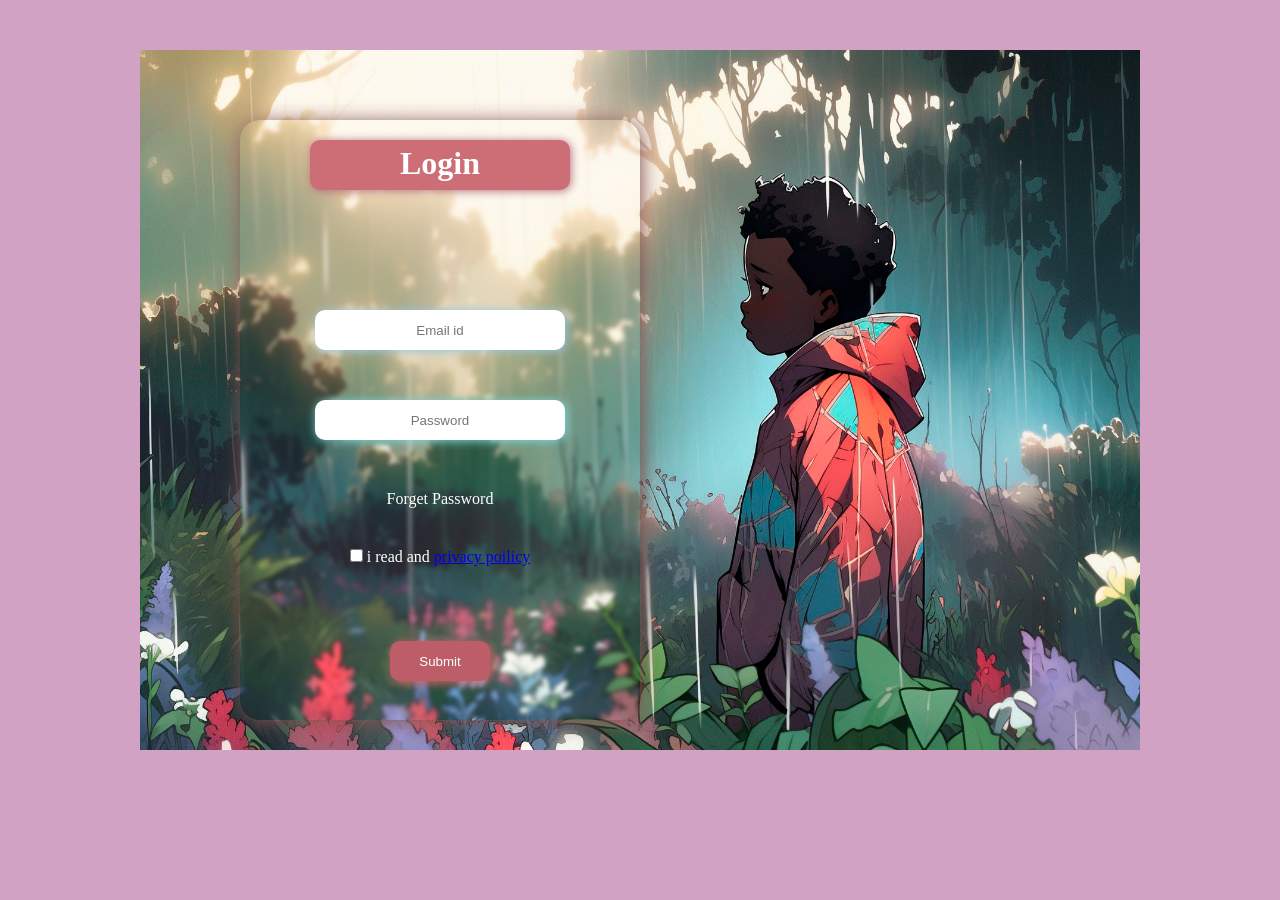
==== loginproject.html @ 51511016 "Initial commit" ====
<!DOCTYPE html>
<html lang="en">
<head>
  <meta charset="UTF-8">
  <meta name="viewport" content="width=device-width, initial-scale=1.0">
  <title>Document</title>
  <link rel="stylesheet" href="styler2.css">
</head>
<body>
  <div class="container">
     <div class="box" >
        <h1 class="Login">Login</h1>
        <div class=" userid">
           <input type="text" id="userid" name="userid" placeholder="Email id" required>
        </div>

      <div class="password">
        <input type="password" id="Password" name="Password" placeholder="Password" required>
      </div>
      
      <div class="forget">
           <a href="Forget Password ">Forget Password </a> 
      </div>
      
      <div class="poilicy">
        <input type="checkbox" required>
        <label>i read and <a href="privacy poilicy">privacy poilicy</a></label>
        
      </div>
        <input class="submit" type="submit" id="submit" name="submit">
      </div>
        
  </div> 
</body>
</html>
---- styler2.css ----
*{
    margin: 0;
    padding: 0;
    box-sizing: border-box;
}
body{
     margin-top:50px ;
     background-color: rgb(209, 162, 195);
     background-image: url('rainy-day-mood-cartoon-style.jpg');
     background-position: center;
     background-repeat: no-repeat;
     background-size: 1000px 700px;
     
}
.container{
    margin-top: 120px;
}

.box{
    margin: auto;
    margin-bottom: 80px;
    padding: 20px;
    width: 400px;
    height: 600px;
    transform: translateX(-200px);
    border-radius: 20px;
    border: solid 0px;
    box-shadow: 2px 2px 20px rgb(133, 82, 82);
    text-align: center;
    perspective: 800px;
    backdrop-filter: blur(2px);
}


h1{
    color: white;
    height: 50px;
    padding-top: 5px;
    background-color: rgb(205, 110, 119) ;
    margin-left: 50px;
    margin-right: 50px;
    border-radius: 10px;
    box-shadow: 1px 1px 10px rgb(175, 111, 123);
}

.userid{
    margin-top:120px;
    margin-bottom: 50px;
}

.userid input{
    height:40px;
    width: 250px;
    text-align: center;
    padding-left:20px;
    padding-right:20px ;
    border: 0px;
    border-radius: 10px;
    box-shadow: 1px 1px 10px rgb(146, 200, 225);
}

.password input{
    height: 40px;
    width: 250px;
     text-align: center;
    padding-left:20px;
    padding-right:20px ;
    border: 0px;
    border-radius: 10px;
    box-shadow: 1px 1px 10px rgb(121, 217, 224);
        
}

.poilicy{
    color: white;
    margin-top: 40px;
}
.forget{
  
      margin-top:50px;
   
}
.forget a{
      
    text-decoration: none;
    color: white;
    font-size: medium;

}
.submit{
   color: white;
   margin-top: 75px;
   font-weight: 200px;
   font-style: inherit;
   text-decoration: none;
   height: 40px;
   width: 100px;
   border: 0;
   border-radius: 10px;
   box-shadow: 2px 2px 10px rgb(214, 98, 98) ;
   background-color:  rgb(188, 93, 103);
   transition-property: all;
}

.submit:hover{
    transform: translateZ(15px);
    cursor: pointer;
    box-shadow: 2px 2px 20px white;

}
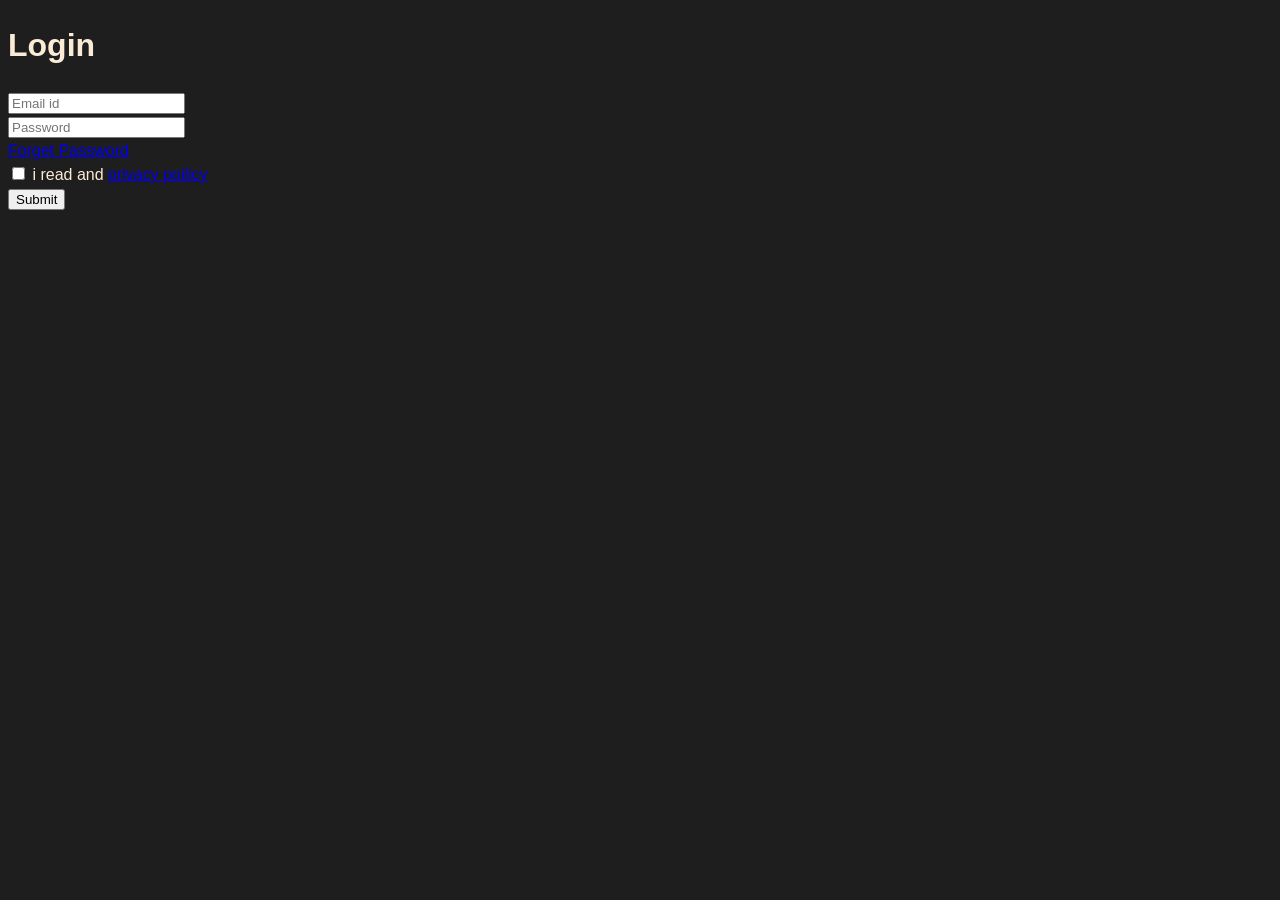
==== commit d6c11420: "Add styles for layout and design enhancements Added CSS styles for layout and design improvements." ====
--- a/loginproject.html
+++ b/loginproject.html
@@ -4,7 +4,216 @@
   <meta charset="UTF-8">
   <meta name="viewport" content="width=device-width, initial-scale=1.0">
   <title>Document</title>
-  <link rel="stylesheet" href="styler2.css">
+ 
+<style>
+    *{
+box-sizing: border-box;
+}
+
+body{
+    background-color: #1e1e1e;
+    font-family: sans-serif;
+   color: antiquewhite;
+   line-height: 1.5;
+}
+
+.conatiner{
+    display: grid;
+    max-width: 1200px;
+    grid-template-columns: 350px 1fr;
+    gap: 40px;
+    padding-top: 40px;
+    margin: auto;
+}
+
+.first{
+    height: 90vh;
+    background-color: rgb(76, 76, 76);
+    border: solid 1px 1px 10px rgb(53, 51, 51);
+    border-radius: 20px;
+    
+}
+
+.second{
+    height: 90vh;
+     background-color: rgb(76, 76, 76);
+
+    border-radius: 20px;
+}
+
+.Photo{
+     
+     text-align: center;
+     margin-top: 10px;
+     
+}
+
+.Photo p{
+    margin-left: 60px;
+    margin-right: 60px;
+    color: rgb(205, 211, 25);
+    box-shadow: 1px 1px 10px yellow;
+    background-color: black;
+    border-radius: 20px;
+    
+    
+    
+}
+.Photo img {
+    border-radius: 50%;
+    box-shadow: 1px 1px 10px rgb(23, 23, 22);
+    height: 100px;
+    width: 100px;
+
+}
+
+    
+    
+
+
+/* conatct */
+
+.conatct{
+    border-top: solid 2px black;
+    margin-left: 30px;
+    padding-bottom: 20px;
+    padding-top: 15px;
+    width: 280px;
+    border-bottom: solid 2px black;
+    line-height: .5;
+    
+
+}
+.lable{
+    font-weight: 500;
+    font-size: 0.8rem;
+    color: aliceblue;
+    margin-bottom: 20px;
+
+}
+.value{
+
+    text-decoration: none;
+    color: aliceblue;
+}
+
+.link{
+   margin-left:120px;
+   margin-top: 70px;
+   
+
+}
+.linkdein,.git,.x ,.linkdein{
+    text-decoration: none;
+
+
+}
+.link img{
+   margin: 5px;
+   height: 25x;
+   width: 25px;
+   box-shadow: 1px 1px 10px  rgb(76, 76, 76);
+   transition-property: all;
+}
+.link img:hover{
+       box-shadow: 1px 1px 10px rgb(119, 116, 116) ;
+}
+
+.second{
+    height: auto;
+    
+}
+
+
+/*  <!-- navigation bar --> */
+.navigation a{
+    font-style: oblique;
+    color: aliceblue;
+    padding: 10px;
+    text-decoration: none;
+}
+.navigation{
+    
+    text-align: start;
+    padding-right: 10px;
+    margin-left: 10px;
+    margin-right: 10px;
+    margin-top: 10px;
+    border-bottom: solid 4px rgb(16, 16, 16);
+    transition-property: all;
+  
+    
+}
+.navigation a:hover{
+    color: yellow;
+   
+}
+
+
+/* About */
+#About{
+    margin-left:20px;
+    margin-right: 20px;
+}
+
+#About h2{
+    border-bottom: yellow solid 5px;
+    width: 80px;
+}
+#About p{
+    font-style: italic;
+    color: rgb(220, 226, 189);
+
+}
+
+/* skill */
+
+#Skill {
+    margin-left:20px;
+    margin-right: 20px;
+    border-bottom:2px solid black ;
+    margin-left: 30px;
+    perspective: 800px;
+    
+}   
+#Skill h2{
+    border-bottom: yellow solid 5px;
+    width: 60px;
+}   
+
+.img{ 
+    margin-top: 20px;
+    margin: 20px;
+    height: 120px;
+    width: 120px; 
+    background-color: rgb(126, 128, 108);
+    border-radius: 30px;
+    margin-bottom: 20px;
+     box-shadow:1px 1px 10px  ;
+    transition-property:all ;
+}
+.img:hover{
+    background-color: rgb(237, 237, 54);
+    transform: translateZ(10px);
+    box-shadow:1px 1px 10px yellow ;
+}
+
+
+/* School */
+#School{
+    margin-left: 20px;
+}
+#School h2{
+    border-bottom: rgb(255, 255, 0) solid 5px;
+    width: 80px;
+}
+#School p{
+    font-style: italic;
+}
+
+
+
+</style>
 </head>
 <body>
   <div class="container">
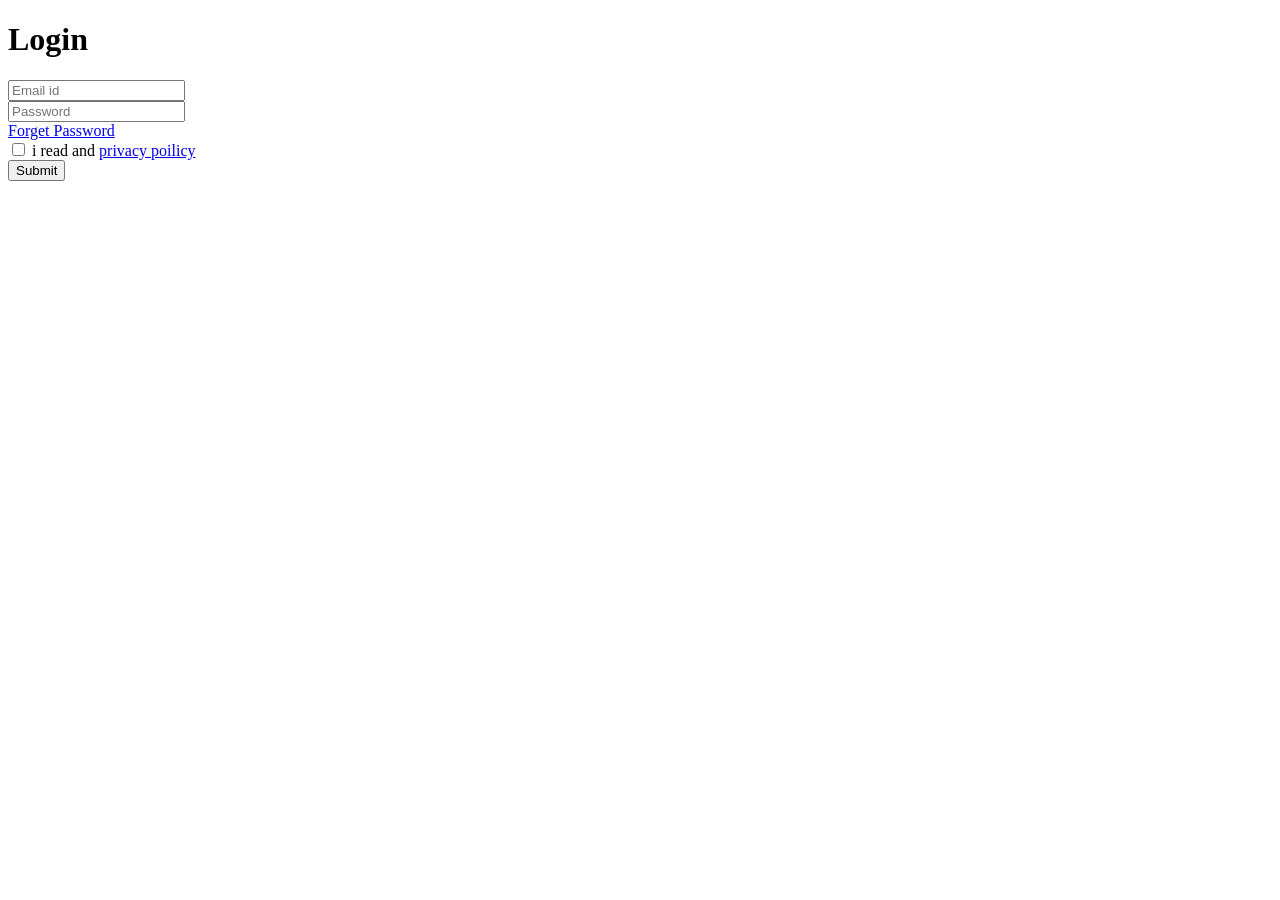
==== commit 4866b829: "Clean up CSS styles in loginproject.html Removed extensive CSS styles from the login project." ====
--- a/loginproject.html
+++ b/loginproject.html
@@ -4,216 +4,8 @@
   <meta charset="UTF-8">
   <meta name="viewport" content="width=device-width, initial-scale=1.0">
   <title>Document</title>
- 
-<style>
-    *{
-box-sizing: border-box;
-}
+ <style></style>
 
-body{
-    background-color: #1e1e1e;
-    font-family: sans-serif;
-   color: antiquewhite;
-   line-height: 1.5;
-}
-
-.conatiner{
-    display: grid;
-    max-width: 1200px;
-    grid-template-columns: 350px 1fr;
-    gap: 40px;
-    padding-top: 40px;
-    margin: auto;
-}
-
-.first{
-    height: 90vh;
-    background-color: rgb(76, 76, 76);
-    border: solid 1px 1px 10px rgb(53, 51, 51);
-    border-radius: 20px;
-    
-}
-
-.second{
-    height: 90vh;
-     background-color: rgb(76, 76, 76);
-
-    border-radius: 20px;
-}
-
-.Photo{
-     
-     text-align: center;
-     margin-top: 10px;
-     
-}
-
-.Photo p{
-    margin-left: 60px;
-    margin-right: 60px;
-    color: rgb(205, 211, 25);
-    box-shadow: 1px 1px 10px yellow;
-    background-color: black;
-    border-radius: 20px;
-    
-    
-    
-}
-.Photo img {
-    border-radius: 50%;
-    box-shadow: 1px 1px 10px rgb(23, 23, 22);
-    height: 100px;
-    width: 100px;
-
-}
-
-    
-    
-
-
-/* conatct */
-
-.conatct{
-    border-top: solid 2px black;
-    margin-left: 30px;
-    padding-bottom: 20px;
-    padding-top: 15px;
-    width: 280px;
-    border-bottom: solid 2px black;
-    line-height: .5;
-    
-
-}
-.lable{
-    font-weight: 500;
-    font-size: 0.8rem;
-    color: aliceblue;
-    margin-bottom: 20px;
-
-}
-.value{
-
-    text-decoration: none;
-    color: aliceblue;
-}
-
-.link{
-   margin-left:120px;
-   margin-top: 70px;
-   
-
-}
-.linkdein,.git,.x ,.linkdein{
-    text-decoration: none;
-
-
-}
-.link img{
-   margin: 5px;
-   height: 25x;
-   width: 25px;
-   box-shadow: 1px 1px 10px  rgb(76, 76, 76);
-   transition-property: all;
-}
-.link img:hover{
-       box-shadow: 1px 1px 10px rgb(119, 116, 116) ;
-}
-
-.second{
-    height: auto;
-    
-}
-
-
-/*  <!-- navigation bar --> */
-.navigation a{
-    font-style: oblique;
-    color: aliceblue;
-    padding: 10px;
-    text-decoration: none;
-}
-.navigation{
-    
-    text-align: start;
-    padding-right: 10px;
-    margin-left: 10px;
-    margin-right: 10px;
-    margin-top: 10px;
-    border-bottom: solid 4px rgb(16, 16, 16);
-    transition-property: all;
-  
-    
-}
-.navigation a:hover{
-    color: yellow;
-   
-}
-
-
-/* About */
-#About{
-    margin-left:20px;
-    margin-right: 20px;
-}
-
-#About h2{
-    border-bottom: yellow solid 5px;
-    width: 80px;
-}
-#About p{
-    font-style: italic;
-    color: rgb(220, 226, 189);
-
-}
-
-/* skill */
-
-#Skill {
-    margin-left:20px;
-    margin-right: 20px;
-    border-bottom:2px solid black ;
-    margin-left: 30px;
-    perspective: 800px;
-    
-}   
-#Skill h2{
-    border-bottom: yellow solid 5px;
-    width: 60px;
-}   
-
-.img{ 
-    margin-top: 20px;
-    margin: 20px;
-    height: 120px;
-    width: 120px; 
-    background-color: rgb(126, 128, 108);
-    border-radius: 30px;
-    margin-bottom: 20px;
-     box-shadow:1px 1px 10px  ;
-    transition-property:all ;
-}
-.img:hover{
-    background-color: rgb(237, 237, 54);
-    transform: translateZ(10px);
-    box-shadow:1px 1px 10px yellow ;
-}
-
-
-/* School */
-#School{
-    margin-left: 20px;
-}
-#School h2{
-    border-bottom: rgb(255, 255, 0) solid 5px;
-    width: 80px;
-}
-#School p{
-    font-style: italic;
-}
-
-
-
-</style>
 </head>
 <body>
   <div class="container">
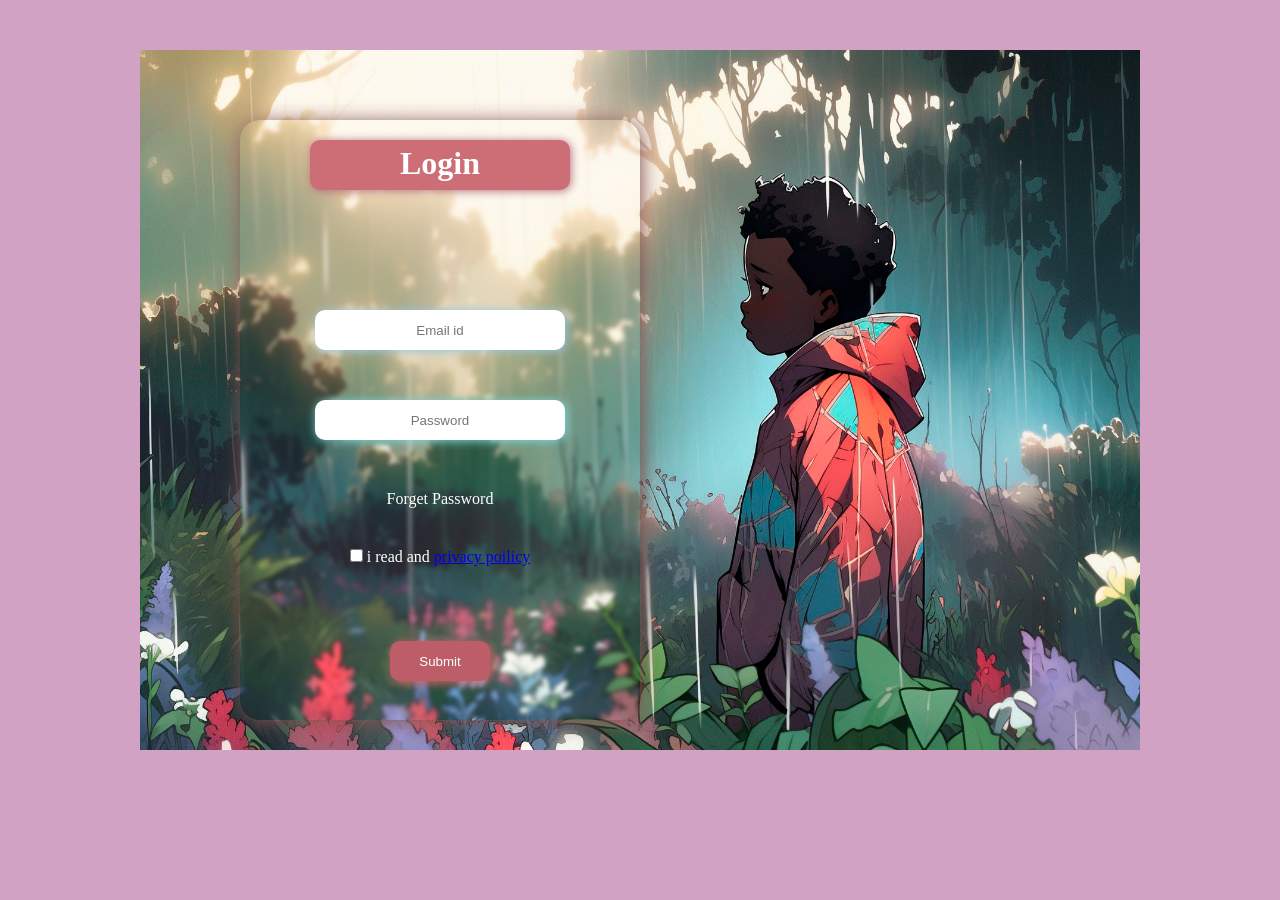
==== commit 6b833e9d: "Add styles for login page layout and design Added CSS styles for layout and design enhancements." ====
--- a/loginproject.html
+++ b/loginproject.html
@@ -4,7 +4,120 @@
   <meta charset="UTF-8">
   <meta name="viewport" content="width=device-width, initial-scale=1.0">
   <title>Document</title>
- <style></style>
+ <style>
+
+   *{
+    margin: 0;
+    padding: 0;
+    box-sizing: border-box;
+}
+body{
+     margin-top:50px ;
+     background-color: rgb(209, 162, 195);
+     background-image: url('rainy-day-mood-cartoon-style.jpg');
+     background-position: center;
+     background-repeat: no-repeat;
+     background-size: 1000px 700px;
+     
+}
+.container{
+    margin-top: 120px;
+}
+
+.box{
+    margin: auto;
+    margin-bottom: 80px;
+    padding: 20px;
+    width: 400px;
+    height: 600px;
+    transform: translateX(-200px);
+    border-radius: 20px;
+    border: solid 0px;
+    box-shadow: 2px 2px 20px rgb(133, 82, 82);
+    text-align: center;
+    perspective: 800px;
+    backdrop-filter: blur(2px);
+}
+
+
+h1{
+    color: white;
+    height: 50px;
+    padding-top: 5px;
+    background-color: rgb(205, 110, 119) ;
+    margin-left: 50px;
+    margin-right: 50px;
+    border-radius: 10px;
+    box-shadow: 1px 1px 10px rgb(175, 111, 123);
+}
+
+.userid{
+    margin-top:120px;
+    margin-bottom: 50px;
+}
+
+.userid input{
+    height:40px;
+    width: 250px;
+    text-align: center;
+    padding-left:20px;
+    padding-right:20px ;
+    border: 0px;
+    border-radius: 10px;
+    box-shadow: 1px 1px 10px rgb(146, 200, 225);
+}
+
+.password input{
+    height: 40px;
+    width: 250px;
+     text-align: center;
+    padding-left:20px;
+    padding-right:20px ;
+    border: 0px;
+    border-radius: 10px;
+    box-shadow: 1px 1px 10px rgb(121, 217, 224);
+        
+}
+
+.poilicy{
+    color: white;
+    margin-top: 40px;
+}
+.forget{
+  
+      margin-top:50px;
+   
+}
+.forget a{
+      
+    text-decoration: none;
+    color: white;
+    font-size: medium;
+
+}
+.submit{
+   color: white;
+   margin-top: 75px;
+   font-weight: 200px;
+   font-style: inherit;
+   text-decoration: none;
+   height: 40px;
+   width: 100px;
+   border: 0;
+   border-radius: 10px;
+   box-shadow: 2px 2px 10px rgb(214, 98, 98) ;
+   background-color:  rgb(188, 93, 103);
+   transition-property: all;
+}
+
+.submit:hover{
+    transform: translateZ(15px);
+    cursor: pointer;
+    box-shadow: 2px 2px 20px white;
+
+}
+   
+ </style>
 
 </head>
 <body>
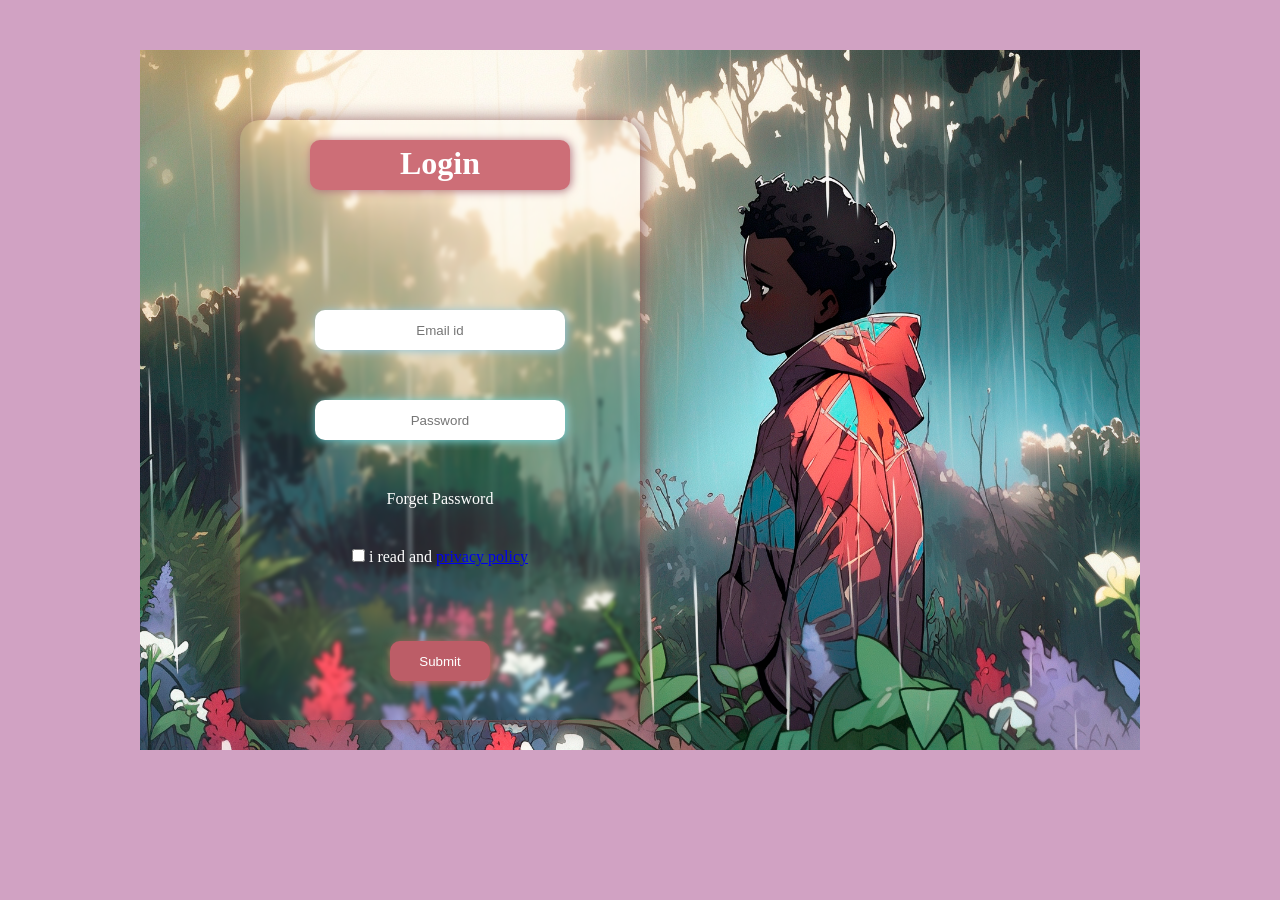
==== commit ba5fa654: "Update loginproject.html" ====
--- a/loginproject.html
+++ b/loginproject.html
@@ -138,7 +138,7 @@
       
       <div class="poilicy">
         <input type="checkbox" required>
-        <label>i read and <a href="privacy poilicy">privacy poilicy</a></label>
+        <label>i read and <a href="privacy poilicy">privacy policy</a></label>
         
       </div>
         <input class="submit" type="submit" id="submit" name="submit">
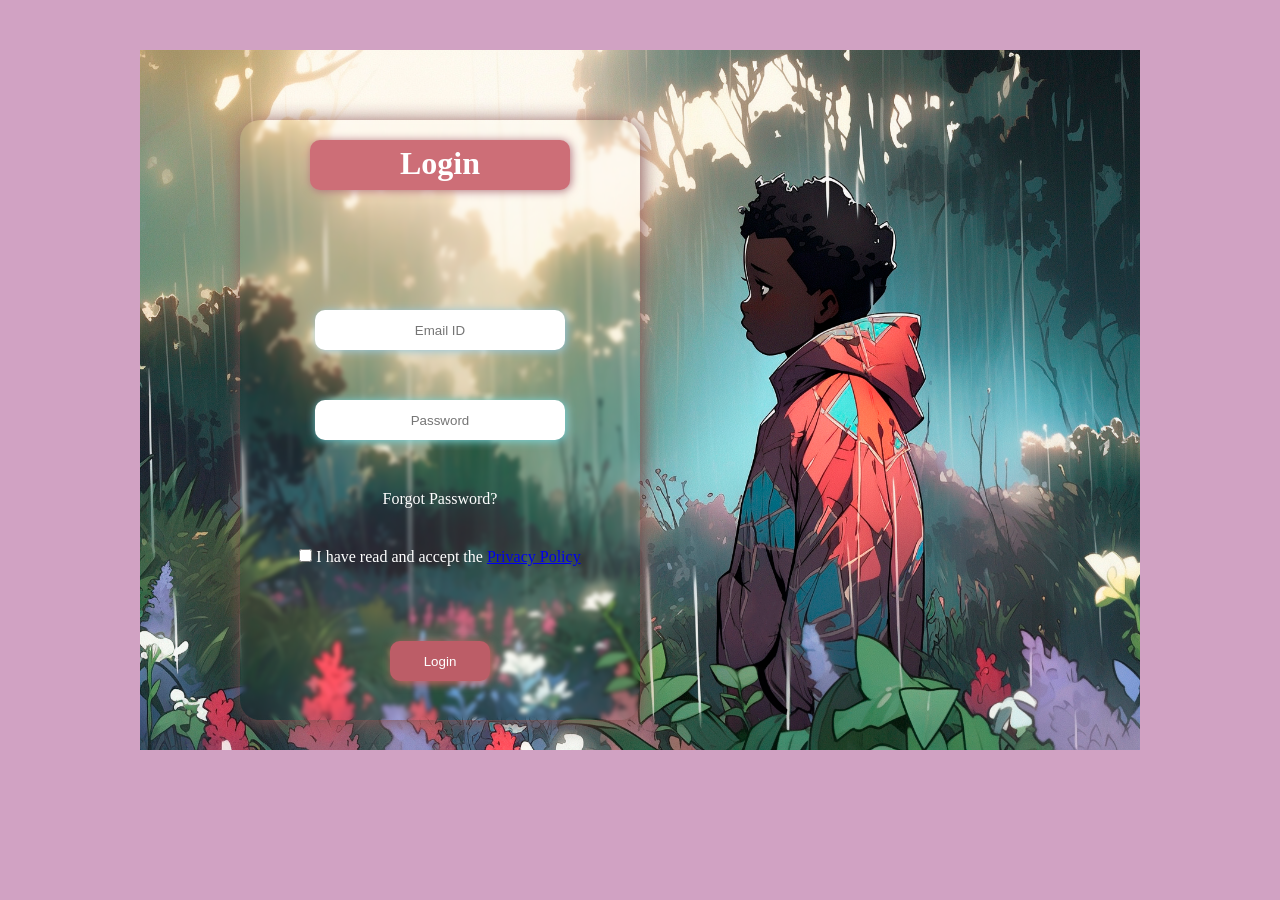
==== commit 15356f04: "Update loginproject.html" ====
--- a/loginproject.html
+++ b/loginproject.html
@@ -3,23 +3,24 @@
 <head>
   <meta charset="UTF-8">
   <meta name="viewport" content="width=device-width, initial-scale=1.0">
-  <title>Document</title>
+  <title>Login Page</title>
+
  <style>
-
    *{
     margin: 0;
     padding: 0;
     box-sizing: border-box;
 }
+
 body{
-     margin-top:50px ;
+     margin-top:50px;
      background-color: rgb(209, 162, 195);
      background-image: url('rainy-day-mood-cartoon-style.jpg');
      background-position: center;
      background-repeat: no-repeat;
      background-size: 1000px 700px;
-     
 }
+
 .container{
     margin-top: 120px;
 }
@@ -39,12 +40,11 @@
     backdrop-filter: blur(2px);
 }
 
-
 h1{
     color: white;
     height: 50px;
     padding-top: 5px;
-    background-color: rgb(205, 110, 119) ;
+    background-color: rgb(205, 110, 119);
     margin-left: 50px;
     margin-right: 50px;
     border-radius: 10px;
@@ -61,7 +61,7 @@
     width: 250px;
     text-align: center;
     padding-left:20px;
-    padding-right:20px ;
+    padding-right:20px;
     border: 0px;
     border-radius: 10px;
     box-shadow: 1px 1px 10px rgb(146, 200, 225);
@@ -70,31 +70,29 @@
 .password input{
     height: 40px;
     width: 250px;
-     text-align: center;
+    text-align: center;
     padding-left:20px;
-    padding-right:20px ;
+    padding-right:20px;
     border: 0px;
     border-radius: 10px;
     box-shadow: 1px 1px 10px rgb(121, 217, 224);
-        
 }
 
-.poilicy{
+.policy{
     color: white;
     margin-top: 40px;
 }
+
 .forget{
-  
-      margin-top:50px;
-   
+    margin-top:50px;
 }
+
 .forget a{
-      
     text-decoration: none;
     color: white;
     font-size: medium;
+}
 
-}
 .submit{
    color: white;
    margin-top: 75px;
@@ -105,8 +103,8 @@
    width: 100px;
    border: 0;
    border-radius: 10px;
-   box-shadow: 2px 2px 10px rgb(214, 98, 98) ;
-   background-color:  rgb(188, 93, 103);
+   box-shadow: 2px 2px 10px rgb(214, 98, 98);
+   background-color: rgb(188, 93, 103);
    transition-property: all;
 }
 
@@ -114,56 +112,68 @@
     transform: translateZ(15px);
     cursor: pointer;
     box-shadow: 2px 2px 20px white;
+}
 
+/*  Responsive Design */
+@media (max-width: 768px) {
+  body {
+    background-size: cover;
+    margin-top: 30px;
+  }
+
+  .box {
+    width: 90%;
+    height: auto;
+    transform: none;
+  }
+
+  h1 {
+    margin-left: 20px;
+    margin-right: 20px;
+    font-size: 1.5rem;
+  }
+
+  .userid input, .password input {
+    width: 80%;
+  }
+
+  .submit {
+    width: 80%;
+  }
 }
-   
+
  </style>
+</head>
 
-</head>
 <body>
   <div class="container">
-     <div class="box" >
+     <div class="box">
         <h1 class="Login">Login</h1>
-        <div class=" userid">
-           <input type="text" id="userid" name="userid" placeholder="Email id" required>
-        </div>
+      
+        <form action="#" method="post">
 
-      <div class="password">
-        <input type="password" id="Password" name="Password" placeholder="Password" required>
-      </div>
-      
-      <div class="forget">
-           <a href="Forget Password ">Forget Password </a> 
-      </div>
-      
-      <div class="poilicy">
-        <input type="checkbox" required>
-        <label>i read and <a href="privacy poilicy">privacy policy</a></label>
-        
-      </div>
-        <input class="submit" type="submit" id="submit" name="submit">
-      </div>
-        
+          <div class="userid">
+             <input type="text" id="userid" name="userid" placeholder="Email ID" required>
+          </div>
+
+          <div class="password">
+             <input type="password" id="Password" name="Password" placeholder="Password" required>
+          </div>
+
+          <div class="forget">
+             <a href="#">Forgot Password?</a> 
+          </div>
+
+          <div class="policy">
+             <input type="checkbox" required>
+             <label>I have read and accept the <a href="#">Privacy Policy</a></label>
+          </div>
+
+          <input class="submit" type="submit" id="submit" name="submit" value="Login">
+
+        </form>
+       
+     </div>
   </div> 
 </body>
 </html>
-
-
-
-
-
-
-
-
-
-
-
-
-
-
-
-
-
-
-
-
